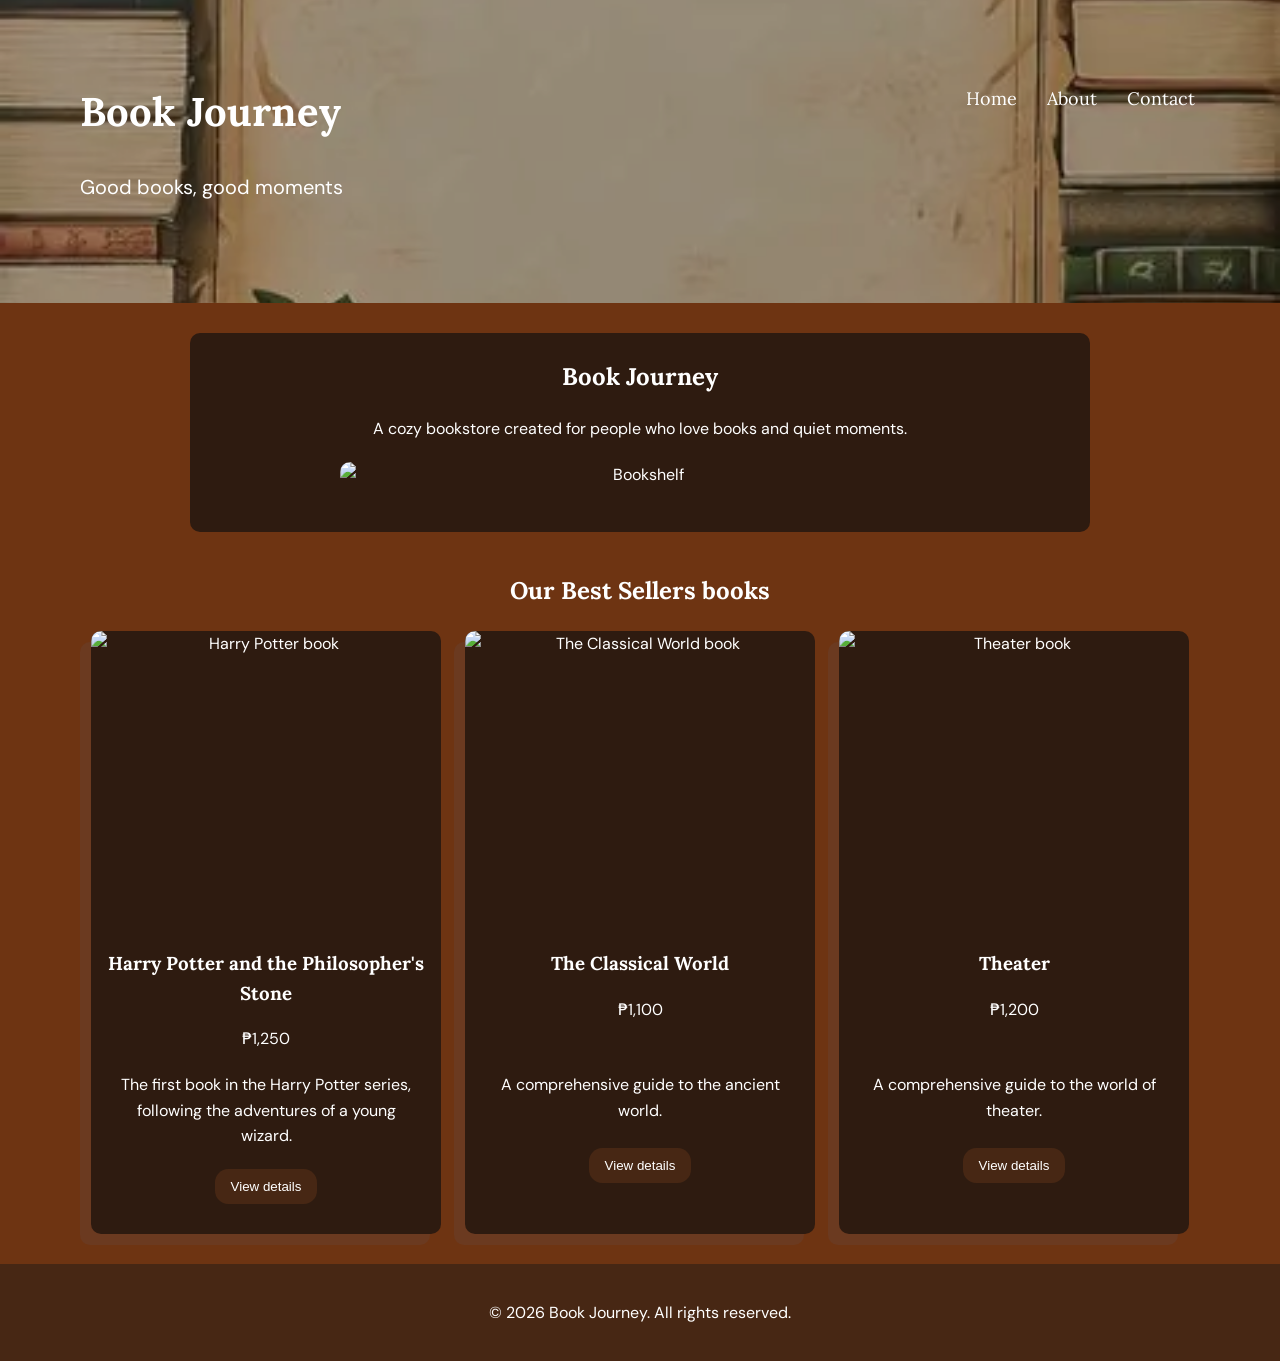
==== index.html @ 03001f76 "Fix product page links" ====
<!DOCTYPE html>
<html lang="en">

<head>
    <meta charset="UTF-8">
    <meta name="viewport" content="width=device-width, initial-scale=1.0">
    <title>Book Journey</title>

    <link rel="stylesheet" href="style.css">
</head>

<body>

    <header>

        <div class="header-text">
            <h1>Book Journey</h1>
            <p>Good books, good moments</p>
        </div>

        <nav>
            <ul>
                <li>
                    <a href="index.html">Home</a>
                </li>

                <li>
                    <a href="about.html">About</a>
                </li>

                <li>
                    <a href="contact.html">Contact</a>
                </li>
            </ul>
        </nav>

    </header>


    <main>

        <section class="cover">

            <h2>Book Journey</h2>

            <p>
                A cozy bookstore created for people who love books and quiet moments.
            </p>

            <img
                src="https://daily.sevenfifty.com/app/uploads/2017/12/SFD_Bookstore_Bars_Kramerbooks_CR_courtesy_Kramerbooks_2520x14202.jpg"
                alt="Bookshelf"
            >

        </section>

        <h2>Our Best Sellers books</h2>

       <div class="product-grid">

    <article class="product-card">

        <img
            src="https://github.com/jurisdion-flores/Journey-between-pages/blob/main/harrypotter.jpg?raw=true"
            alt="Harry Potter book"
        >

        <h3>Harry Potter and the Philosopher's Stone</h3>

        <p>₱1,250</p>

        <p>
            The first book in the Harry Potter series, following the adventures of a young wizard.
        </p>

        <p>

            <button>
                <a href="product/harry potter.html">
                        View details
                </a>
            </button>

        </p>

    </article>


    <article class="product-card">

        <img
            src="https://github.com/jurisdion-flores/Journey-between-pages/blob/main/classical.jpg?raw=true"
            alt="The Classical World book"
        >

        <h3>The Classical World</h3>

        <p>₱1,100</p>

        <p>
            A comprehensive guide to the ancient world.
        </p>

        <p>

            <button>
                <a href="product/the classical world.html">
                        View details
                </a>
            </button>

        </p>

    </article>


    <article class="product-card">

        <img
            src="https://github.com/jurisdion-flores/Journey-between-pages/blob/main/Theater.jpg?raw=true"
            alt="Theater book"
        >

        <h3>Theater</h3>

        <p>₱1,200</p>

        <p>
            A comprehensive guide to the world of theater.
        </p>

        <p>

            <button>
                 <a href="product/theater of the world.html">
                        View details
                </a>
            </button>

        </p>

    </article>

</div>
    </main>

    <footer>

        <p>
            &copy; 2026 Book Journey. All rights reserved.
        </p>

    </footer>

</body>

</html>
---- style.css ----
/* =========================
   Web Fonts
   ========================= */

@import url("https://fonts.googleapis.com/css2?family=DM+Sans:wght@400;500;600;700&family=Lora:wght@400;500;600;700&display=swap");


/* =========================
   Variables
   ========================= */

:root {
    --brand-color: rgb(71, 39, 20);
    --brand-hover: rgb(90, 53, 32);

    --card-background: rgb(110, 52, 18);
    --product-card: rgb(46, 27, 16);
    --card-layer: rgb(107, 58, 32);

    --text-color: white;
    --overlay: rgba(0, 0, 0, 0.3);

    --border-color: rgb(120, 78, 50);
    --input-background: white;

    --card-radius: 10px;

    --font-heading: "Lora", Georgia, serif;
    --font-body: "DM Sans", Arial, sans-serif;
}


/* =========================
   General Styles
   ========================= */

* {
    box-sizing: border-box;
}

html { 
    scroll-behavior: smooth;
}

body {
    margin: 0;

    background-color: var(--brand-color);
    color: var(--text-color);

    font-family: var(--font-body);
    line-height: 1.6;
}

h1,
h2,
h3,
nav a {
    font-family: var(--font-heading);
}

main {
    background-color: var(--card-background);
    padding: 30px 20px;
}

img {
    max-width: 100%;
}


/* =========================
   Header
   ========================= */

header {
    position: relative;

    background-image: url(juris-book-journey_header.webp);
    background-position: center;
    background-size: cover;
    background-repeat: no-repeat;

    min-height: 300px;
    padding: 80px;

    display: flex;
    justify-content: space-between;
    align-items: flex-start;
}

header::before {
    content: "";

    position: absolute;
    inset: 0;

    background: var(--overlay);
}

header > * {
    position: relative;
    z-index: 1;
}

.header-text {
    font-size: 20px;
}

.header-text h1 {
    margin-top: 0;
}


/* =========================
   Navigation
   ========================= */

nav ul {
    list-style: none;

    padding: 0;
    margin: 0;

    display: flex;
    gap: 20px;
}

nav a {
    display: block;

    text-decoration: none;
    color: var(--text-color);

    padding: 5px;

    font-size: large;

    position: relative;

    transition: color 0.3s ease;
}

nav a::after {
    content: "";

    position: absolute;
    left: 0;
    right: 0;
    bottom: 0;

    height: 2px;

    background-color: var(--border-color);

    transform: scaleX(0);

    transform-origin: center;

    transition: transform 0.3s ease;
}

nav a:hover {
    color: var(--border-color);
}

nav a:hover::after,
nav a:focus-visible::after {
    transform: scaleX(1);
}


/* =========================
   Home Page
   ========================= */

main > section p {
    max-width: 800px;
    margin-left: auto;
    margin-right: auto;
}

.cover {
    max-width: 900px;
    margin: 0 auto 40px;

    text-align: center;
}

.cover img {
    display: block;

    width: 100%;
    max-width: 600px;
    height: auto;

    margin: 20px auto;
    border-radius: var(--card-radius);
}


/* =========================
   Product Grid
   ========================= */

.product-grid {
    display: flex;

    flex-wrap: wrap;
    flex-direction: row;

    justify-content: center;
    align-items: stretch;

    gap: 24px;
}


/* =========================
   Product Cards
   ========================= */

   .product-card {
    position: relative;

    background-color: var(--product-card);

    flex: 1 1 240px;
    max-width: 350px;

    text-align: center;

    border-radius: var(--card-radius);

    padding-bottom: 20px;

    display: flex;
    flex-direction: column;

    box-shadow: -11px 11px 0 var(--card-layer);
}

.product-card img {
    display: block;

    border-top-left-radius: 10px;
    border-top-right-radius: 10px;

    width: 100%;
    height: 300px;

    object-fit: cover;
}

.product-card h3 {
    margin: 18px 10px 8px;
}

.product-card p {
    margin: 10px 20px;
    flex: 1;
}


.product-card a {
    text-decoration: none;
    color: var(--text-color);

    margin-top: auto;
}


/* =========================
   Buttons
   ========================= */

button {
    background-color: var(--brand-color);

    color: var(--text-color);

    padding: 10px 16px;

    border: none;
    border-radius: 1em;

    cursor: pointer;

    transition: background-color 0.3s ease,
                transform 0.2s ease,
                box-shadow 0.3s ease;
}

button:hover {
    background-color: var(--brand-hover);

    transform: translateY(-2px) scale(1.05);

    box-shadow: 0 4px 12px rgba(0, 0, 0, 0.35);
}

button:active {
    transform: translateY(1px) scale(0.95);

    box-shadow: none;
}

button:focus-visible {
    outline: 2px solid var(--brand-hover);
    outline-offset: 2px;
}


/* =========================
   General Sections
   ========================= */

main > section {
    max-width: 900px;

    margin: 0 auto 30px;
    padding: 25px;

    background-color: var(--product-card);

    border-radius: var(--card-radius);
}

main > section h2 {
    margin-top: 0;
}

h2 {text-align: center;}


/* =========================
   Product Details
   ========================= */

.product-details {
    text-align: center;
}

section {
    text-align: center;
}

.product-details img {
    display: block;

    width: 100%;
    max-width: 400px;
    height: auto;

    margin: 20px auto;

    border-radius: var(--card-radius);
}


/* =========================
   Tables
   ========================= */

table {
    width: 100%;
    max-width: 800px;

    margin: 0 auto;

    border-collapse: collapse;
}

th,
td {
    padding: 12px;

    border: 1px solid var(--border-color);

    text-align: center;
}

th {
    background-color: var(--brand-color);
}


/* =========================
   product details Lists
   ========================= */

ul {
    margin: 0 auto;
    padding: 0;
    text-align: center;
    list-style: none;
}

/* =========================
   Forms
   ========================= */

form {
    max-width: 600px;

    margin: 0 auto;
}

fieldset {
    margin: 15px 0;

    padding: 20px;

    border: 1px solid var(--border-color);
    border-radius: var(--card-radius);

}

legend {
    padding: 0 10px;

    font-weight: bold;

    color: var(--border-color);
}

label {
    color: var(--text-color);
}

input,
select,
textarea {
    max-width: 100%;

    padding: 10px;

    border: 1px solid var(--border-color);
    border-radius: 5px;

    background-color: var(--card-background);
    color: var(--text-color);
}

textarea {
    width: 100%;

    resize: vertical;
}

input:focus,
select:focus,
textarea:focus {
    outline: 2px solid var(--brand-hover);
}


/* =========================
   Contact Page
   ========================= */

main > section p {
    max-width: 800px;
}


/* =========================
   Footer
   ========================= */

footer {
    background-color: var(--brand-color);

    text-align: center;

    padding: 20px;
}


/* =========================
   Smaller Screens
   ========================= */

@media (max-width: 700px) {

    header {
        padding: 40px 20px;

        flex-direction: column;
        gap: 30px;
    }

    nav ul {
        flex-wrap: wrap;
        gap: 10px;
    }

    .product-grid {
        flex-direction: column;
        align-items: center;
    }

    .product-card {
        width: 100%;
        max-width: 500px;
    }

    main {
        padding: 20px 10px;
    }

    main > section {
        padding: 20px 15px;
    }

    table {
        font-size: 14px;
    }

    th,
    td {
        padding: 8px;
    }
}


/* =========================
   Reduced Motion
   ========================= */

@media (prefers-reduced-motion: reduce) {

    *,
    *::before,
    *::after {
        transition-duration: 0.01ms;

        animation-duration: 0.01ms;
    }
}
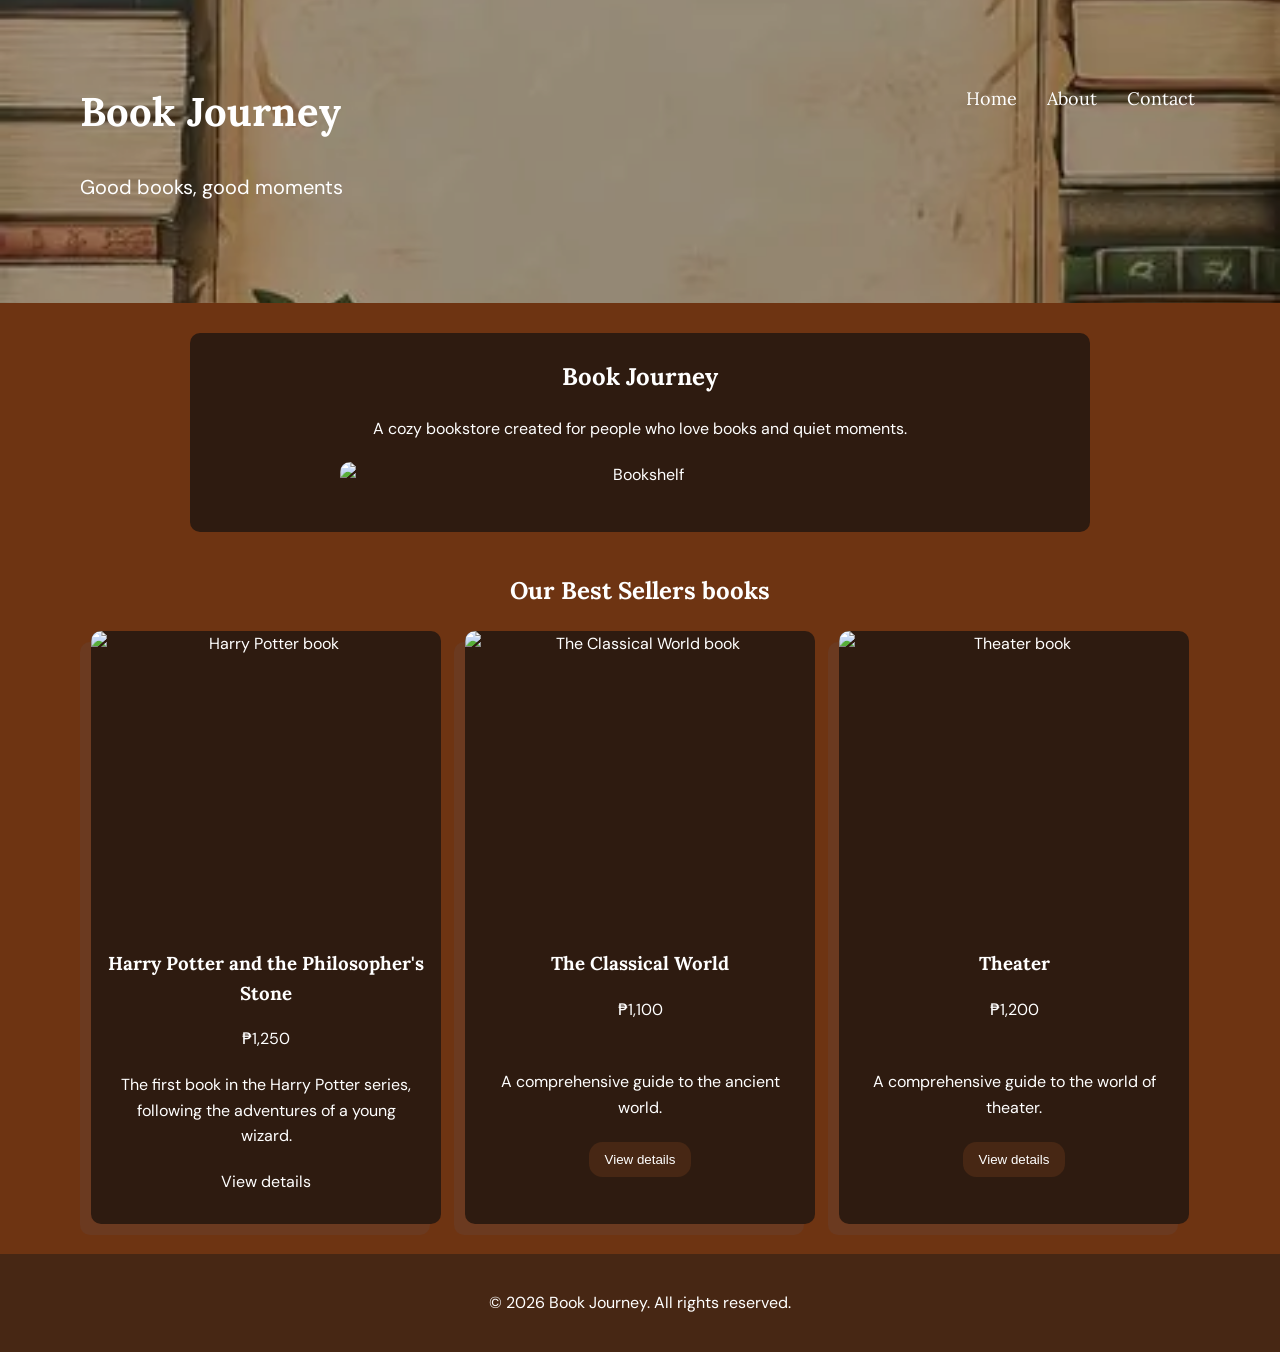
==== commit 37ca325a: "Fix product page links" ====
--- a/index.html
+++ b/index.html
@@ -74,12 +74,10 @@
         </p>
 
         <p>
-
-            <button>
-                <a href="product/harry potter.html">
-                        View details
-                </a>
-            </button>
+            
+            <a href="product/harry-potter.html">
+                View details
+            </a>
 
         </p>
 
@@ -104,9 +102,11 @@
         <p>
 
             <button>
-                <a href="product/the classical world.html">
-                        View details
+
+                <a href="product/the-classical-world.html">
+                     View details
                 </a>
+
             </button>
 
         </p>
@@ -132,16 +132,19 @@
         <p>
 
             <button>
-                 <a href="product/theater of the world.html">
-                        View details
+                
+                <a href="product/theater-of-the-world.html">
+                    View details
                 </a>
+                
             </button>
-
+            
         </p>
 
     </article>
 
 </div>
+
     </main>
 
     <footer>
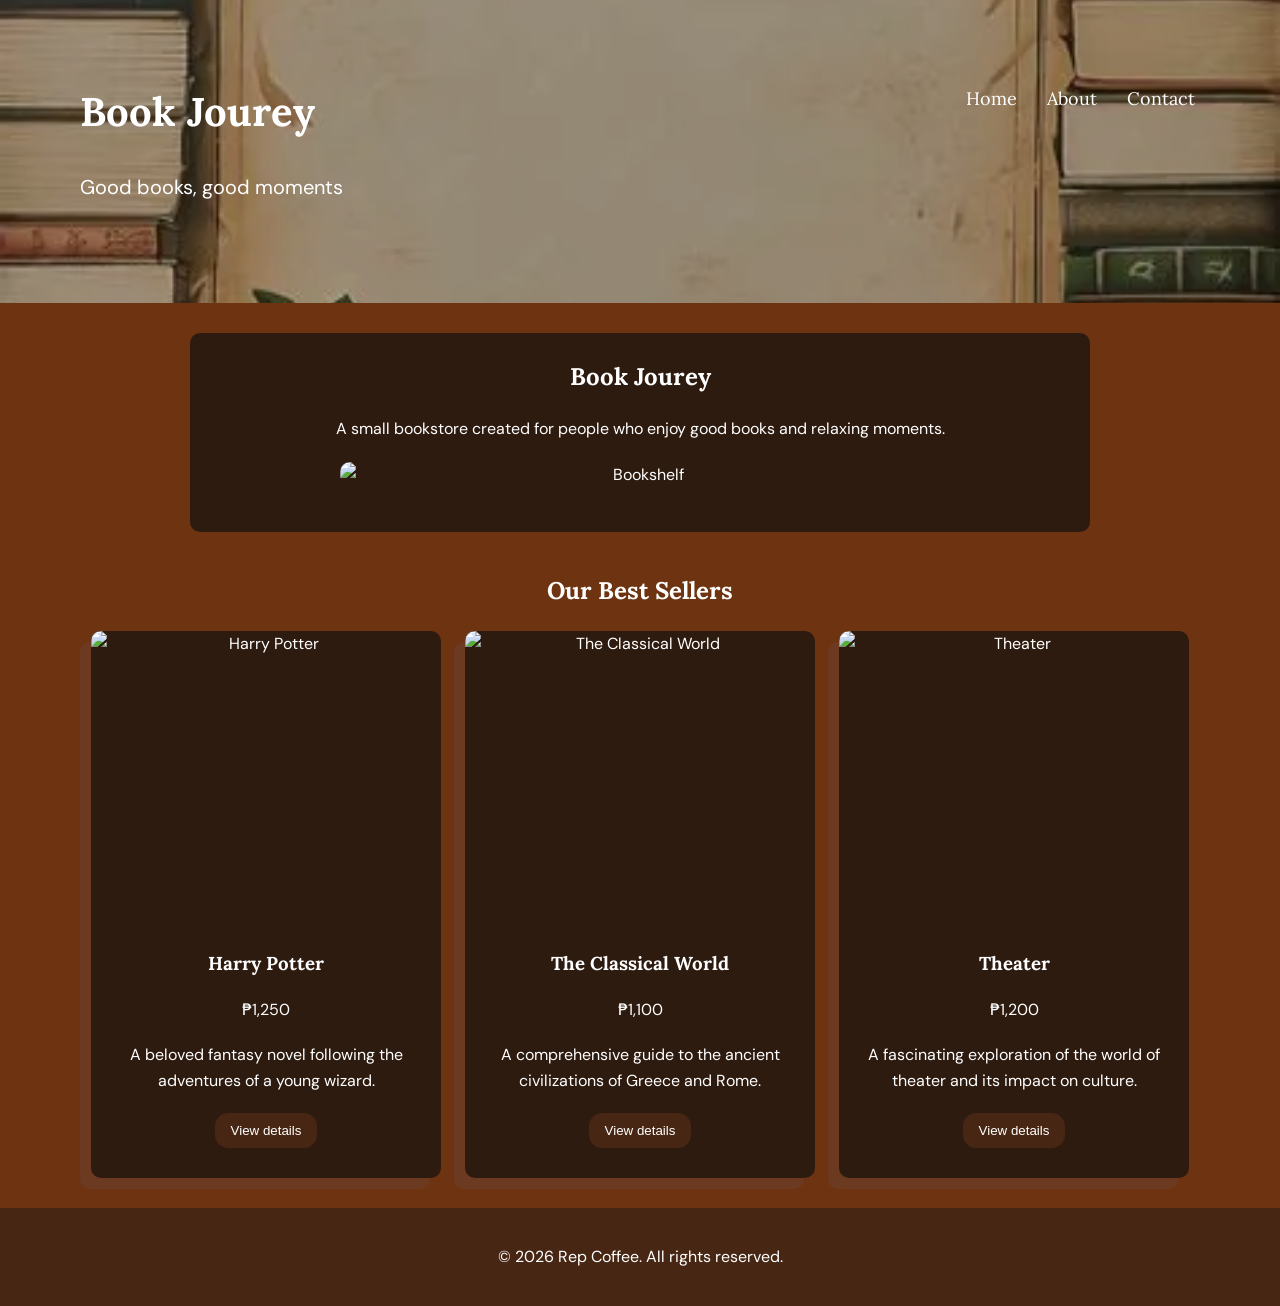
==== commit 4ab3164e: "Fix product page links" ====
--- a/index.html
+++ b/index.html
@@ -4,7 +4,7 @@
 <head>
     <meta charset="UTF-8">
     <meta name="viewport" content="width=device-width, initial-scale=1.0">
-    <title>Book Journey</title>
+    <title>Book Jourey</title>
 
     <link rel="stylesheet" href="style.css">
 </head>
@@ -14,7 +14,7 @@
     <header>
 
         <div class="header-text">
-            <h1>Book Journey</h1>
+            <h1>Book Jourey</h1>
             <p>Good books, good moments</p>
         </div>
 
@@ -41,20 +41,20 @@
 
         <section class="cover">
 
-            <h2>Book Journey</h2>
+            <h2>Book Jourey</h2>
 
             <p>
-                A cozy bookstore created for people who love books and quiet moments.
+                A small bookstore created for people who enjoy good books and relaxing moments.
             </p>
 
             <img
-                src="https://daily.sevenfifty.com/app/uploads/2017/12/SFD_Bookstore_Bars_Kramerbooks_CR_courtesy_Kramerbooks_2520x14202.jpg"
+                src="https://img.freepik.com/premium-photo/border-design-with-books-surrounding-space-place-text_597743-2140.jpg?w=1060"
                 alt="Bookshelf"
             >
 
         </section>
 
-        <h2>Our Best Sellers books</h2>
+        <h2>Our Best Sellers</h2>
 
        <div class="product-grid">
 
@@ -62,22 +62,26 @@
 
         <img
             src="https://github.com/jurisdion-flores/Journey-between-pages/blob/main/harrypotter.jpg?raw=true"
-            alt="Harry Potter book"
+            alt="Harry Potter"
         >
 
-        <h3>Harry Potter and the Philosopher's Stone</h3>
+        <h3>Harry Potter</h3>
 
         <p>₱1,250</p>
 
         <p>
-            The first book in the Harry Potter series, following the adventures of a young wizard.
+            A beloved fantasy novel following the adventures of a young wizard.
         </p>
 
         <p>
-            
-            <a href="product/harry-potter.html">
-                View details
-            </a>
+
+            <button>
+
+                <a href="product/Harry-Potter.html">
+                    View details
+                </a>
+
+            </button>
 
         </p>
 
@@ -88,7 +92,7 @@
 
         <img
             src="https://github.com/jurisdion-flores/Journey-between-pages/blob/main/classical.jpg?raw=true"
-            alt="The Classical World book"
+            alt="The Classical World"
         >
 
         <h3>The Classical World</h3>
@@ -96,15 +100,15 @@
         <p>₱1,100</p>
 
         <p>
-            A comprehensive guide to the ancient world.
+            A comprehensive guide to the ancient civilizations of Greece and Rome.
         </p>
 
         <p>
 
             <button>
 
-                <a href="product/the-classical-world.html">
-                     View details
+                <a href="product/The-Classical-World.html">
+                    View details
                 </a>
 
             </button>
@@ -118,7 +122,7 @@
 
         <img
             src="https://github.com/jurisdion-flores/Journey-between-pages/blob/main/Theater.jpg?raw=true"
-            alt="Theater book"
+            alt="Theater"
         >
 
         <h3>Theater</h3>
@@ -126,19 +130,19 @@
         <p>₱1,200</p>
 
         <p>
-            A comprehensive guide to the world of theater.
+            A fascinating exploration of the world of theater and its impact on culture.
         </p>
 
         <p>
 
             <button>
-                
-                <a href="product/theater-of-the-world.html">
+
+                <a href="product/Theater.html">
                     View details
                 </a>
-                
+
             </button>
-            
+
         </p>
 
     </article>
@@ -150,7 +154,7 @@
     <footer>
 
         <p>
-            &copy; 2026 Book Journey. All rights reserved.
+            &copy; 2026 Rep Coffee. All rights reserved.
         </p>
 
     </footer>
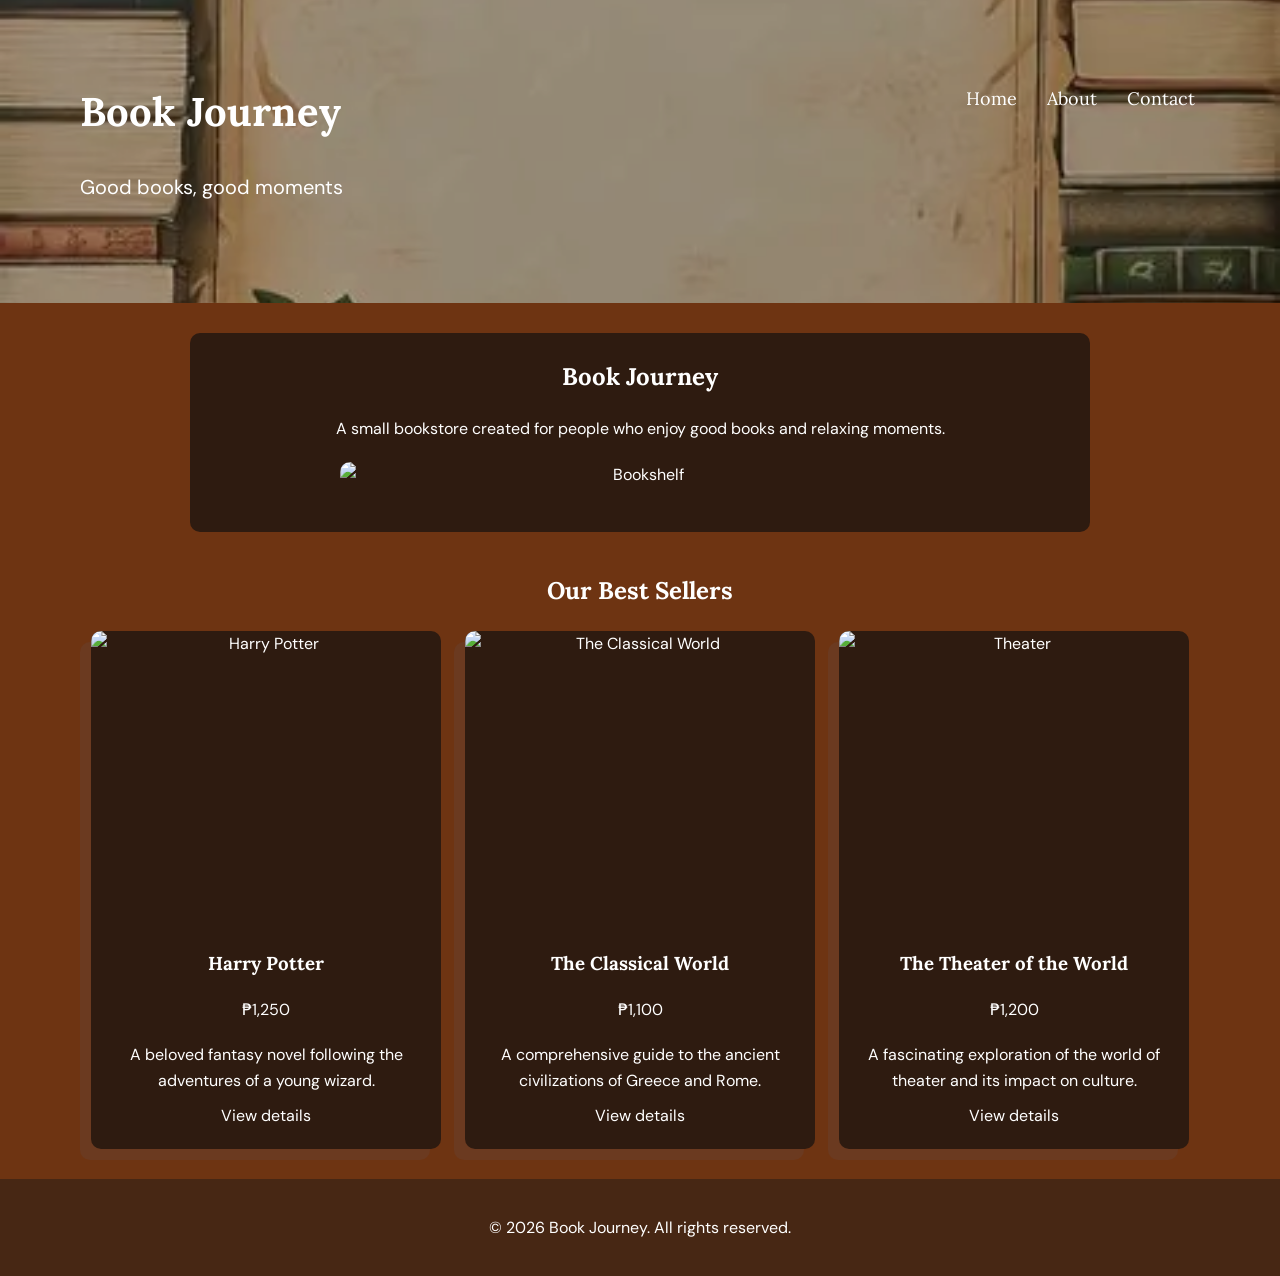
==== commit 4e43410d: "Updated product pages and fixed enquiry forms" ====
--- a/index.html
+++ b/index.html
@@ -4,7 +4,7 @@
 <head>
     <meta charset="UTF-8">
     <meta name="viewport" content="width=device-width, initial-scale=1.0">
-    <title>Book Jourey</title>
+    <title>Book Journey</title>
 
     <link rel="stylesheet" href="style.css">
 </head>
@@ -14,7 +14,7 @@
     <header>
 
         <div class="header-text">
-            <h1>Book Jourey</h1>
+            <h1>Book Journey</h1>
             <p>Good books, good moments</p>
         </div>
 
@@ -41,7 +41,7 @@
 
         <section class="cover">
 
-            <h2>Book Jourey</h2>
+            <h2>Book Journey</h2>
 
             <p>
                 A small bookstore created for people who enjoy good books and relaxing moments.
@@ -59,93 +59,46 @@
        <div class="product-grid">
 
     <article class="product-card">
-
-        <img
-            src="https://github.com/jurisdion-flores/Journey-between-pages/blob/main/harrypotter.jpg?raw=true"
-            alt="Harry Potter"
-        >
+        <img src="https://github.com/jurisdion-flores/Journey-between-pages/blob/main/harrypotter.jpg?raw=true" alt="Harry Potter">
 
         <h3>Harry Potter</h3>
 
         <p>₱1,250</p>
 
-        <p>
-            A beloved fantasy novel following the adventures of a young wizard.
-        </p>
+        <p>A beloved fantasy novel following the adventures of a young wizard.</p>
 
-        <p>
+        <a href="product/Harry-Potter.html" class="btn">View details</a>
+    </article>
 
-            <button>
 
-                <a href="product/Harry-Potter.html">
-                    View details
-                </a>
+    <article class="product-card">
 
-            </button>
+        <img src="https://github.com/jurisdion-flores/Journey-between-pages/blob/main/classical.jpg?raw=true" alt="The Classical World">
 
-        </p>
+        <h3>The Classical World</h3>
+
+        <p>₱1,100</p>
+
+        <p>A comprehensive guide to the ancient civilizations of Greece and Rome.</p>
+
+        <a href="product/The-Classical-World.html" class="btn">View details</a>
 
     </article>
 
 
     <article class="product-card">
 
-        <img
-            src="https://github.com/jurisdion-flores/Journey-between-pages/blob/main/classical.jpg?raw=true"
-            alt="The Classical World"
-        >
+        <img src="https://github.com/jurisdion-flores/Journey-between-pages/blob/main/Theater.jpg?raw=true" alt="Theater">
 
-        <h3>The Classical World</h3>
-
-        <p>₱1,100</p>
-
-        <p>
-            A comprehensive guide to the ancient civilizations of Greece and Rome.
-        </p>
-
-        <p>
-
-            <button>
-
-                <a href="product/The-Classical-World.html">
-                    View details
-                </a>
-
-            </button>
-
-        </p>
-
-    </article>
-
-
-    <article class="product-card">
-
-        <img
-            src="https://github.com/jurisdion-flores/Journey-between-pages/blob/main/Theater.jpg?raw=true"
-            alt="Theater"
-        >
-
-        <h3>Theater</h3>
+        <h3>The Theater of the World</h3>
 
         <p>₱1,200</p>
 
-        <p>
-            A fascinating exploration of the world of theater and its impact on culture.
-        </p>
+        <p>A fascinating exploration of the world of theater and its impact on culture.</p>
 
-        <p>
+        <a href="product/Theater.html" class="btn">View details</a>
 
-            <button>
-
-                <a href="product/Theater.html">
-                    View details
-                </a>
-
-            </button>
-
-        </p>
-
-    </article>
+</article>
 
 </div>
 
@@ -154,7 +107,7 @@
     <footer>
 
         <p>
-            &copy; 2026 Rep Coffee. All rights reserved.
+            &copy; 2026 Book Journey. All rights reserved.
         </p>
 
     </footer>
